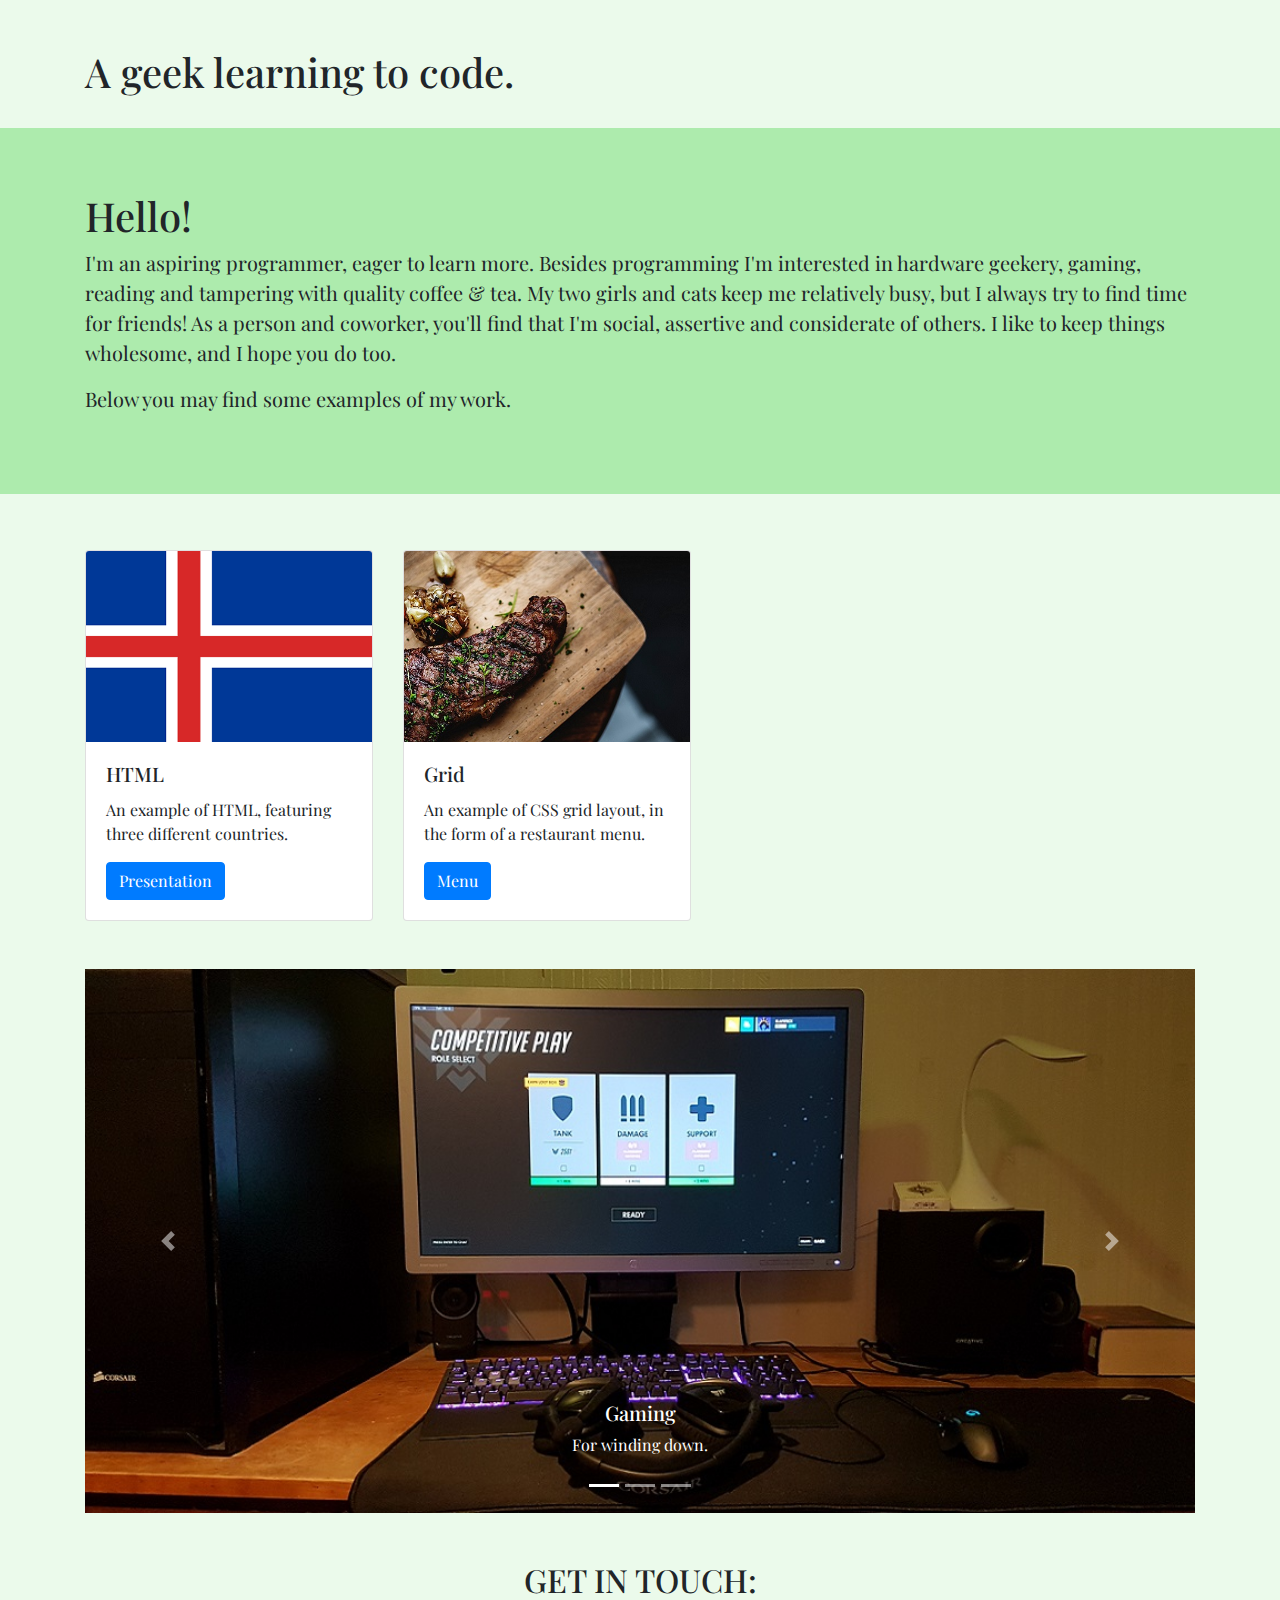
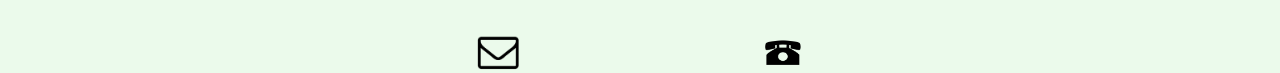
==== index.html @ a98e0dfe "fourth update" ====
<!doctype html>
<html lang="fi">
  <head>
    <!-- Required meta tags -->
    <meta charset="utf-8">
    <meta name="viewport" content="width=device-width, initial-scale=1, shrink-to-fit=no">

    <!-- Bootstrap CSS -->
    <link rel="stylesheet" href="https://stackpath.bootstrapcdn.com/bootstrap/4.3.1/css/bootstrap.min.css" integrity="sha384-ggOyR0iXCbMQv3Xipma34MD+dH/1fQ784/j6cY/iJTQUOhcWr7x9JvoRxT2MZw1T" crossorigin="anonymous">
    <link rel="stylesheet" type="text/css" href="index.css">
    <link href="https://fonts.googleapis.com/css?family=Playfair+Display&display=swap" rel="stylesheet">
    <title>Portfolio - Heidi Korkala</title>
  </head>
  <body>
    <!-- Optional JavaScript -->
    <!-- jQuery first, then Popper.js, then Bootstrap JS -->
    <script src="https://code.jquery.com/jquery-3.3.1.slim.min.js" integrity="sha384-q8i/X+965DzO0rT7abK41JStQIAqVgRVzpbzo5smXKp4YfRvH+8abtTE1Pi6jizo" crossorigin="anonymous"></script>
    <script src="https://cdnjs.cloudflare.com/ajax/libs/popper.js/1.14.7/umd/popper.min.js" integrity="sha384-UO2eT0CpHqdSJQ6hJty5KVphtPhzWj9WO1clHTMGa3JDZwrnQq4sF86dIHNDz0W1" crossorigin="anonymous"></script>
    <script src="https://stackpath.bootstrapcdn.com/bootstrap/4.3.1/js/bootstrap.min.js" integrity="sha384-JjSmVgyd0p3pXB1rRibZUAYoIIy6OrQ6VrjIEaFf/nJGzIxFDsf4x0xIM+B07jRM" crossorigin="anonymous"></script>
  <br>
  <br>

    <div class="container">
      <div class="row">
       <div class="col">
        <h1>A geek learning to code.</h1>
        </div>
      </div>
    </div>
<br>
    <div class="jumbotron jumbotron-fluid">
        <div class="container">
          <h1 class="display-6">Hello!</h1>
          <p class="lead">I'm an aspiring programmer, eager to learn more. Besides programming I'm interested in hardware geekery, gaming, reading and tampering with quality coffee & tea. My two girls and cats keep me relatively busy, but I always try to find time for friends! As a person and coworker, you'll find that I'm social, assertive and considerate of others. I like to keep things wholesome, and I hope you do too.</p>
        
          <p class="lead">Below you may find some examples of my work.</p>
        </div>
      </div>
    
      <br>
      <div id="cards" class="container">
        <div class="row">
            <div class="col-sm">
          <div class="card" style="width: 18rem;">
          <img src="./IMG/kortti1.png" class="card-img-top" alt="islannin lippu">
          <div class="card-body">
            <h5 class="card-title">HTML</h5>
            <p class="card-text">An example of HTML, featuring three different countries.</p>
            <a href="./Maat/islanti.html" class="btn btn-primary">Presentation</a>
          </div>
        </div>
      </div>
        <div class="col-sm">
          <div class="card" style="width: 18rem;">
            <img src="./IMG/kortti2.jpg" class="card-img-top" alt="ruokaa">
            <div class="card-body">
              <h5 class="card-title">Grid</h5>
              <p class="card-text">An example of CSS grid layout, in the form of a restaurant menu.</p>
              <a href="./Ravintola/ravintola.html" class="btn btn-primary">Menu</a>
            </div>
          </div>
        </div>
      </div>
    </div>

    <br>
    <br>

    <div class="container">
      <div class="bd-example">
        <div id="carouselExampleCaptions" class="carousel slide" data-ride="carousel">
          <ol class="carousel-indicators">
            <li data-target="#carouselExampleCaptions" data-slide-to="0" class="active"></li>
            <li data-target="#carouselExampleCaptions" data-slide-to="1"></li>
            <li data-target="#carouselExampleCaptions" data-slide-to="2"></li>
          </ol>
          <div class="carousel-inner">
            <div class="carousel-item active">
              <img src="./IMG/pelihetki.jpg" class="d-block w-100" alt="tietokonepeli">
              <div class="carousel-caption d-none d-md-block">
                <h5>Gaming</h5>
                <p>For winding down.</p>
              </div>
            </div>
            <div class="carousel-item">
              <img src="./IMG/teehetki.jpg" class="d-block w-100" alt="teetarjotin">
              <div class="carousel-caption d-none d-md-block">
                <h5>Coffee & tea</h5>
                <p>For rejuvenation.</p>
              </div>
            </div>
            <div class="carousel-item">
              <img src="./IMG/passepartout.jpg" class="d-block w-100" alt="oranssi kissa">
              <div class="carousel-caption d-none d-md-block">
                <h5>Feline shenanigans</h5>
                <p>Enriching life since 2015.</p>
              </div>
            </div>
          </div>
          <a class="carousel-control-prev" href="#carouselExampleCaptions" role="button" data-slide="prev">
            <span class="carousel-control-prev-icon" aria-hidden="true"></span>
            <span class="sr-only">Previous</span>
          </a>
          <a class="carousel-control-next" href="#carouselExampleCaptions" role="button" data-slide="next">
            <span class="carousel-control-next-icon" aria-hidden="true"></span>
            <span class="sr-only">Next</span>
          </a>
        </div>
      </div>
    </div>
<br>
<br>   

<div class="container">
  <div class="row contactinfo">
    <div class="col">

    </div>
    <div class="col">
      <h2>GET IN TOUCH:</h1>
    </div>
    <div class="col">

    </div>
  </div>
  <br>
  <div class="row contactinfo">
    <div class="col">

    </div>
    <div class="col">
        <a href="mailto:heidikorkala@gmail.com"><img src="./IMG/envelope.png" alt="envelope" height="42" width="42"></a>
        

    </div>
    <div class="col">
      <a href="tel:00358452080506"><img src="./IMG/phone.png" alt="phone" height="42" width="42"></a>
    </div>
    <div class="col">

    </div>
  </div>
</div>
  
</body>
</html>
---- index.css ----
body {
    background-color: rgb(235, 250, 235);
    font-size: 16px;
    font-family: 'Playfair Display', serif;
}

.jumbotron {
    background-color: rgb(173, 235, 173);
}

#cards {
    display: flex;
 
}

.contactinfo {
    text-align: center;
}
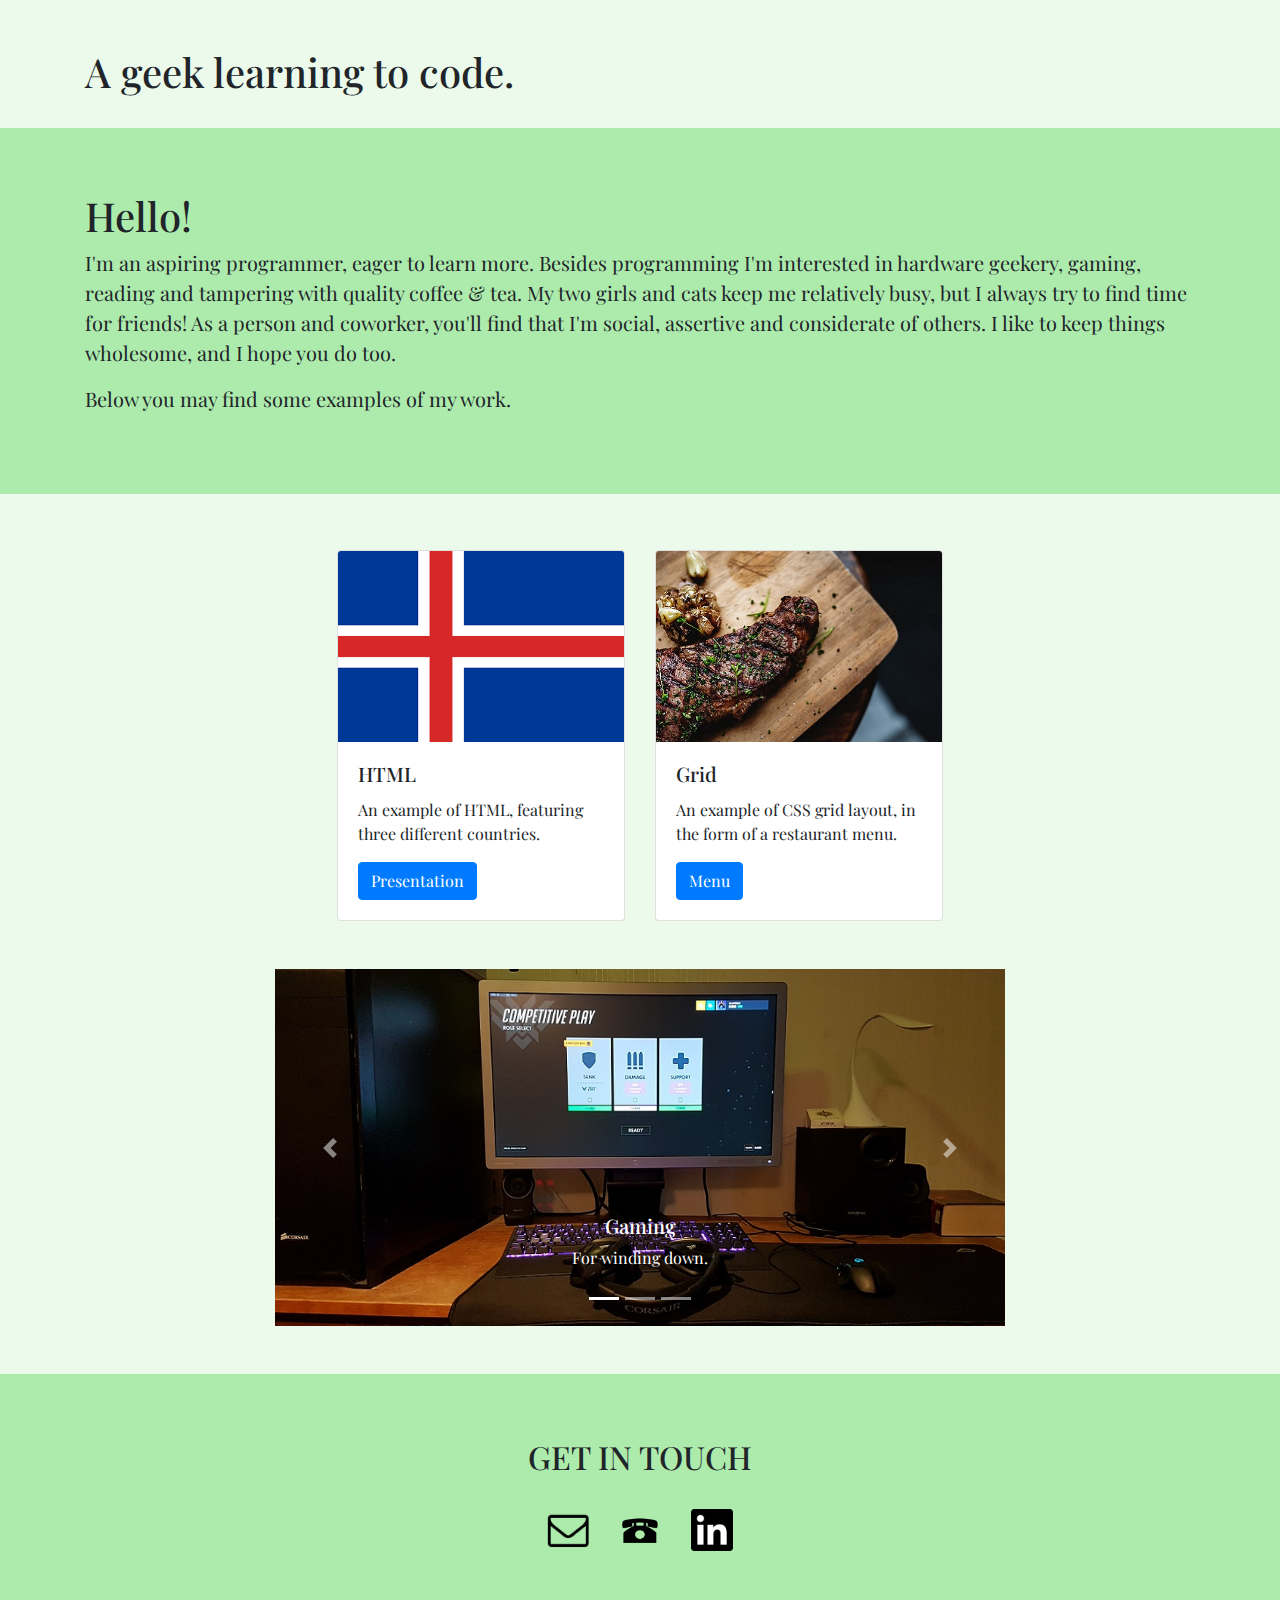
==== commit 4207955f: "fifth update" ====
--- a/index.html
+++ b/index.html
@@ -1,47 +1,62 @@
 <!doctype html>
 <html lang="fi">
-  <head>
-    <!-- Required meta tags -->
-    <meta charset="utf-8">
-    <meta name="viewport" content="width=device-width, initial-scale=1, shrink-to-fit=no">
 
-    <!-- Bootstrap CSS -->
-    <link rel="stylesheet" href="https://stackpath.bootstrapcdn.com/bootstrap/4.3.1/css/bootstrap.min.css" integrity="sha384-ggOyR0iXCbMQv3Xipma34MD+dH/1fQ784/j6cY/iJTQUOhcWr7x9JvoRxT2MZw1T" crossorigin="anonymous">
-    <link rel="stylesheet" type="text/css" href="index.css">
-    <link href="https://fonts.googleapis.com/css?family=Playfair+Display&display=swap" rel="stylesheet">
-    <title>Portfolio - Heidi Korkala</title>
-  </head>
-  <body>
-    <!-- Optional JavaScript -->
-    <!-- jQuery first, then Popper.js, then Bootstrap JS -->
-    <script src="https://code.jquery.com/jquery-3.3.1.slim.min.js" integrity="sha384-q8i/X+965DzO0rT7abK41JStQIAqVgRVzpbzo5smXKp4YfRvH+8abtTE1Pi6jizo" crossorigin="anonymous"></script>
-    <script src="https://cdnjs.cloudflare.com/ajax/libs/popper.js/1.14.7/umd/popper.min.js" integrity="sha384-UO2eT0CpHqdSJQ6hJty5KVphtPhzWj9WO1clHTMGa3JDZwrnQq4sF86dIHNDz0W1" crossorigin="anonymous"></script>
-    <script src="https://stackpath.bootstrapcdn.com/bootstrap/4.3.1/js/bootstrap.min.js" integrity="sha384-JjSmVgyd0p3pXB1rRibZUAYoIIy6OrQ6VrjIEaFf/nJGzIxFDsf4x0xIM+B07jRM" crossorigin="anonymous"></script>
+<head>
+  <!-- Required meta tags -->
+  <meta charset="utf-8">
+  <meta name="viewport" content="width=device-width, initial-scale=1, shrink-to-fit=no">
+
+  <!-- Bootstrap CSS -->
+  <link rel="stylesheet" href="https://stackpath.bootstrapcdn.com/bootstrap/4.3.1/css/bootstrap.min.css"
+    integrity="sha384-ggOyR0iXCbMQv3Xipma34MD+dH/1fQ784/j6cY/iJTQUOhcWr7x9JvoRxT2MZw1T" crossorigin="anonymous">
+  <link rel="stylesheet" type="text/css" href="index.css">
+  <link href="https://fonts.googleapis.com/css?family=Playfair+Display&display=swap" rel="stylesheet">
+  <title>Portfolio - Heidi Korkala</title>
+</head>
+
+<body>
+  <!-- Optional JavaScript -->
+  <!-- jQuery first, then Popper.js, then Bootstrap JS -->
+  <script src="https://code.jquery.com/jquery-3.3.1.slim.min.js"
+    integrity="sha384-q8i/X+965DzO0rT7abK41JStQIAqVgRVzpbzo5smXKp4YfRvH+8abtTE1Pi6jizo"
+    crossorigin="anonymous"></script>
+  <script src="https://cdnjs.cloudflare.com/ajax/libs/popper.js/1.14.7/umd/popper.min.js"
+    integrity="sha384-UO2eT0CpHqdSJQ6hJty5KVphtPhzWj9WO1clHTMGa3JDZwrnQq4sF86dIHNDz0W1"
+    crossorigin="anonymous"></script>
+  <script src="https://stackpath.bootstrapcdn.com/bootstrap/4.3.1/js/bootstrap.min.js"
+    integrity="sha384-JjSmVgyd0p3pXB1rRibZUAYoIIy6OrQ6VrjIEaFf/nJGzIxFDsf4x0xIM+B07jRM"
+    crossorigin="anonymous"></script>
   <br>
   <br>
 
-    <div class="container">
-      <div class="row">
-       <div class="col">
+  <div class="container">
+    <div class="row">
+      <div class="col">
         <h1>A geek learning to code.</h1>
-        </div>
       </div>
     </div>
-<br>
-    <div class="jumbotron jumbotron-fluid">
-        <div class="container">
-          <h1 class="display-6">Hello!</h1>
-          <p class="lead">I'm an aspiring programmer, eager to learn more. Besides programming I'm interested in hardware geekery, gaming, reading and tampering with quality coffee & tea. My two girls and cats keep me relatively busy, but I always try to find time for friends! As a person and coworker, you'll find that I'm social, assertive and considerate of others. I like to keep things wholesome, and I hope you do too.</p>
-        
-          <p class="lead">Below you may find some examples of my work.</p>
-        </div>
-      </div>
-    
-      <br>
-      <div id="cards" class="container">
-        <div class="row">
-            <div class="col-sm">
-          <div class="card" style="width: 18rem;">
+  </div>
+
+  <br>
+
+  <div class="jumbotron jumbotron-fluid">
+    <div class="container">
+      <h1 class="display-6">Hello!</h1>
+      <p class="lead">I'm an aspiring programmer, eager to learn more. Besides programming I'm interested in hardware
+        geekery, gaming, reading and tampering with quality coffee & tea. My two girls and cats keep me relatively busy,
+        but I always try to find time for friends! As a person and coworker, you'll find that I'm social, assertive and
+        considerate of others. I like to keep things wholesome, and I hope you do too.</p>
+
+      <p class="lead">Below you may find some examples of my work.</p>
+    </div>
+  </div>
+
+  <br>
+
+  <div id="cards" class="container">
+    <div class="row">
+      <div class="col-auto">
+        <div class="card" style="width: 18rem;">
           <img src="./IMG/kortti1.png" class="card-img-top" alt="islannin lippu">
           <div class="card-body">
             <h5 class="card-title">HTML</h5>
@@ -50,97 +65,108 @@
           </div>
         </div>
       </div>
-        <div class="col-sm">
-          <div class="card" style="width: 18rem;">
-            <img src="./IMG/kortti2.jpg" class="card-img-top" alt="ruokaa">
-            <div class="card-body">
-              <h5 class="card-title">Grid</h5>
-              <p class="card-text">An example of CSS grid layout, in the form of a restaurant menu.</p>
-              <a href="./Ravintola/ravintola.html" class="btn btn-primary">Menu</a>
-            </div>
+      <div class="col-auto">
+        <div class="card" style="width: 18rem;">
+          <img src="./IMG/kortti2.jpg" class="card-img-top" alt="ruokaa">
+          <div class="card-body">
+            <h5 class="card-title">Grid</h5>
+            <p class="card-text">An example of CSS grid layout, in the form of a restaurant menu.</p>
+            <a href="./Ravintola/ravintola.html" class="btn btn-primary">Menu</a>
           </div>
         </div>
       </div>
     </div>
+  </div>
 
-    <br>
-    <br>
+  <br>
+  <br>
 
-    <div class="container">
-      <div class="bd-example">
-        <div id="carouselExampleCaptions" class="carousel slide" data-ride="carousel">
-          <ol class="carousel-indicators">
-            <li data-target="#carouselExampleCaptions" data-slide-to="0" class="active"></li>
-            <li data-target="#carouselExampleCaptions" data-slide-to="1"></li>
-            <li data-target="#carouselExampleCaptions" data-slide-to="2"></li>
-          </ol>
-          <div class="carousel-inner">
-            <div class="carousel-item active">
-              <img src="./IMG/pelihetki.jpg" class="d-block w-100" alt="tietokonepeli">
-              <div class="carousel-caption d-none d-md-block">
-                <h5>Gaming</h5>
-                <p>For winding down.</p>
+  <div class="container">
+    <div class="row">
+      <div class="col">
+
+      </div>
+      <div class="col-sm col-md-8">
+        <div class="bd-example">
+          <div id="carouselExampleCaptions" class="carousel slide" data-ride="carousel">
+            <ol class="carousel-indicators">
+              <li data-target="#carouselExampleCaptions" data-slide-to="0" class="active"></li>
+              <li data-target="#carouselExampleCaptions" data-slide-to="1"></li>
+              <li data-target="#carouselExampleCaptions" data-slide-to="2"></li>
+            </ol>
+            <div class="carousel-inner">
+              <div class="carousel-item active">
+                <img src="./IMG/pelihetki.jpg" class="d-block w-100" alt="tietokonepeli">
+                <div class="carousel-caption d-none d-md-block">
+                  <h5>Gaming</h5>
+                  <p>For winding down.</p>
+                </div>
+              </div>
+              <div class="carousel-item">
+                <img src="./IMG/teehetki.jpg" class="d-block w-100" alt="teetarjotin">
+                <div class="carousel-caption d-none d-md-block">
+                  <h5>Coffee & tea</h5>
+                  <p>For rejuvenation.</p>
+                </div>
+              </div>
+              <div class="carousel-item">
+                <img src="./IMG/passepartout.jpg" class="d-block w-100" alt="oranssi kissa">
+                <div class="carousel-caption d-none d-md-block">
+                  <h5>Feline shenanigans</h5>
+                  <p>Enriching life since 2015.</p>
+                </div>
               </div>
             </div>
-            <div class="carousel-item">
-              <img src="./IMG/teehetki.jpg" class="d-block w-100" alt="teetarjotin">
-              <div class="carousel-caption d-none d-md-block">
-                <h5>Coffee & tea</h5>
-                <p>For rejuvenation.</p>
-              </div>
-            </div>
-            <div class="carousel-item">
-              <img src="./IMG/passepartout.jpg" class="d-block w-100" alt="oranssi kissa">
-              <div class="carousel-caption d-none d-md-block">
-                <h5>Feline shenanigans</h5>
-                <p>Enriching life since 2015.</p>
-              </div>
-            </div>
+            <a class="carousel-control-prev" href="#carouselExampleCaptions" role="button" data-slide="prev">
+              <span class="carousel-control-prev-icon" aria-hidden="true"></span>
+              <span class="sr-only">Previous</span>
+            </a>
+            <a class="carousel-control-next" href="#carouselExampleCaptions" role="button" data-slide="next">
+              <span class="carousel-control-next-icon" aria-hidden="true"></span>
+              <span class="sr-only">Next</span>
+            </a>
           </div>
-          <a class="carousel-control-prev" href="#carouselExampleCaptions" role="button" data-slide="prev">
-            <span class="carousel-control-prev-icon" aria-hidden="true"></span>
-            <span class="sr-only">Previous</span>
-          </a>
-          <a class="carousel-control-next" href="#carouselExampleCaptions" role="button" data-slide="next">
-            <span class="carousel-control-next-icon" aria-hidden="true"></span>
-            <span class="sr-only">Next</span>
-          </a>
         </div>
       </div>
-    </div>
-<br>
-<br>   
-
-<div class="container">
-  <div class="row contactinfo">
-    <div class="col">
-
-    </div>
-    <div class="col">
-      <h2>GET IN TOUCH:</h1>
-    </div>
-    <div class="col">
-
+      <div class="col">
+      
+      </div>
     </div>
   </div>
+
   <br>
-  <div class="row contactinfo">
-    <div class="col">
+  <br>
 
+  <div class="jumbotron jumbotron-fluid">
+  <div class="container">
+    <div class="row contactinfo">
+      <div class="col">
+
+      </div>
+      <div class="col-auto">
+        <h2>GET IN TOUCH</h2>
+      </div>
+      <div class="col">
+
+      </div>
     </div>
-    <div class="col">
+    <br>
+    <div class="row contactinfo">
+    
+      <div class="col-auto">
         <a href="mailto:heidikorkala@gmail.com"><img src="./IMG/envelope.png" alt="envelope" height="42" width="42"></a>
-        
-
-    </div>
-    <div class="col">
-      <a href="tel:00358452080506"><img src="./IMG/phone.png" alt="phone" height="42" width="42"></a>
-    </div>
-    <div class="col">
-
+      </div>
+      <div class="col-auto">
+        <a href="tel:00358452080506"><img src="./IMG/phone.png" alt="phone" height="42" width="42"></a>
+      </div>
+      <div class="col-auto">
+          <a href="https://www.linkedin.com/in/heidi-korkala-b3b1a0195/"><img src="./IMG/linkedin.png" alt="envelope" height="42" width="42"></a>
+        </div>
+     
     </div>
   </div>
 </div>
-  
+
 </body>
+
 </html>--- a/index.css
+++ b/index.css
@@ -10,9 +10,9 @@
 
 #cards {
     display: flex;
- 
+    justify-content: center; 
 }
 
 .contactinfo {
-    text-align: center;
+    justify-content: center;
 }
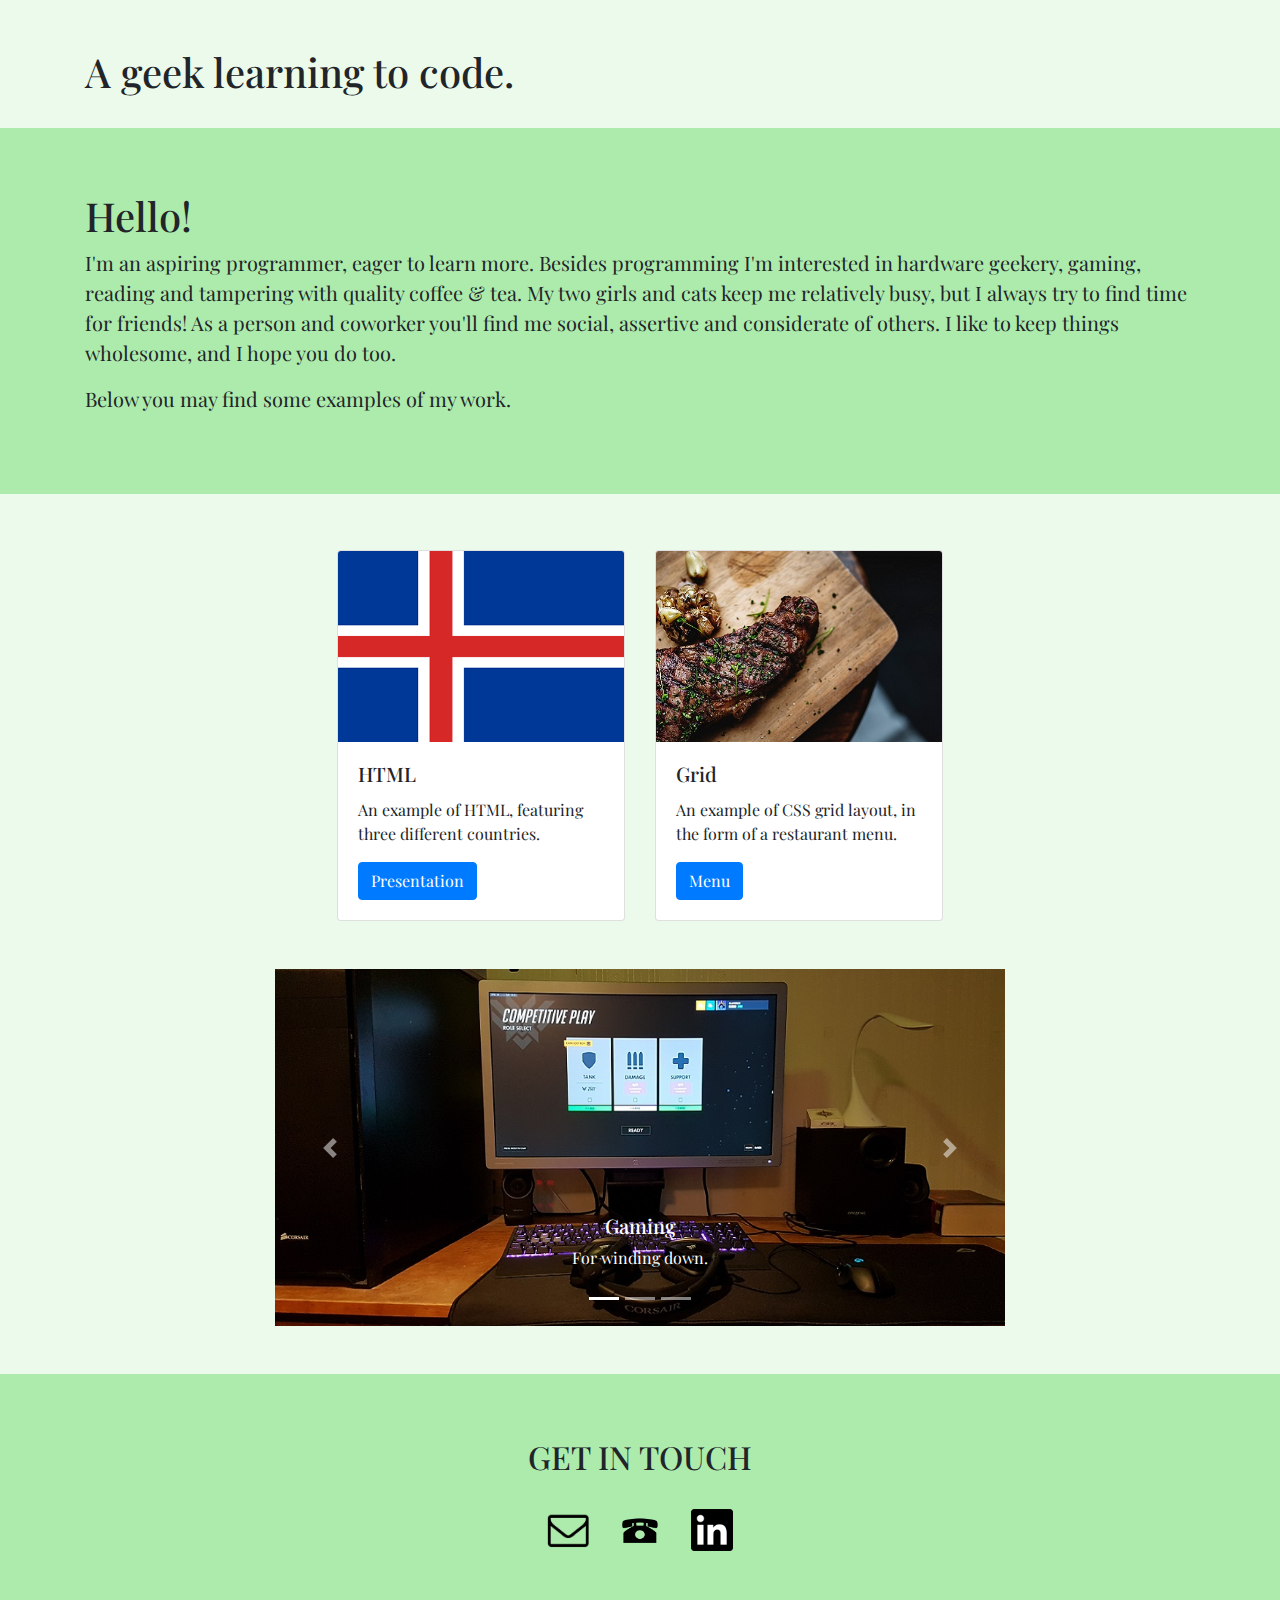
==== commit 4cdf0dd5: "fifth update" ====
--- a/index.html
+++ b/index.html
@@ -44,7 +44,7 @@
       <h1 class="display-6">Hello!</h1>
       <p class="lead">I'm an aspiring programmer, eager to learn more. Besides programming I'm interested in hardware
         geekery, gaming, reading and tampering with quality coffee & tea. My two girls and cats keep me relatively busy,
-        but I always try to find time for friends! As a person and coworker, you'll find that I'm social, assertive and
+        but I always try to find time for friends! As a person and coworker you'll find me social, assertive and
         considerate of others. I like to keep things wholesome, and I hope you do too.</p>
 
       <p class="lead">Below you may find some examples of my work.</p>
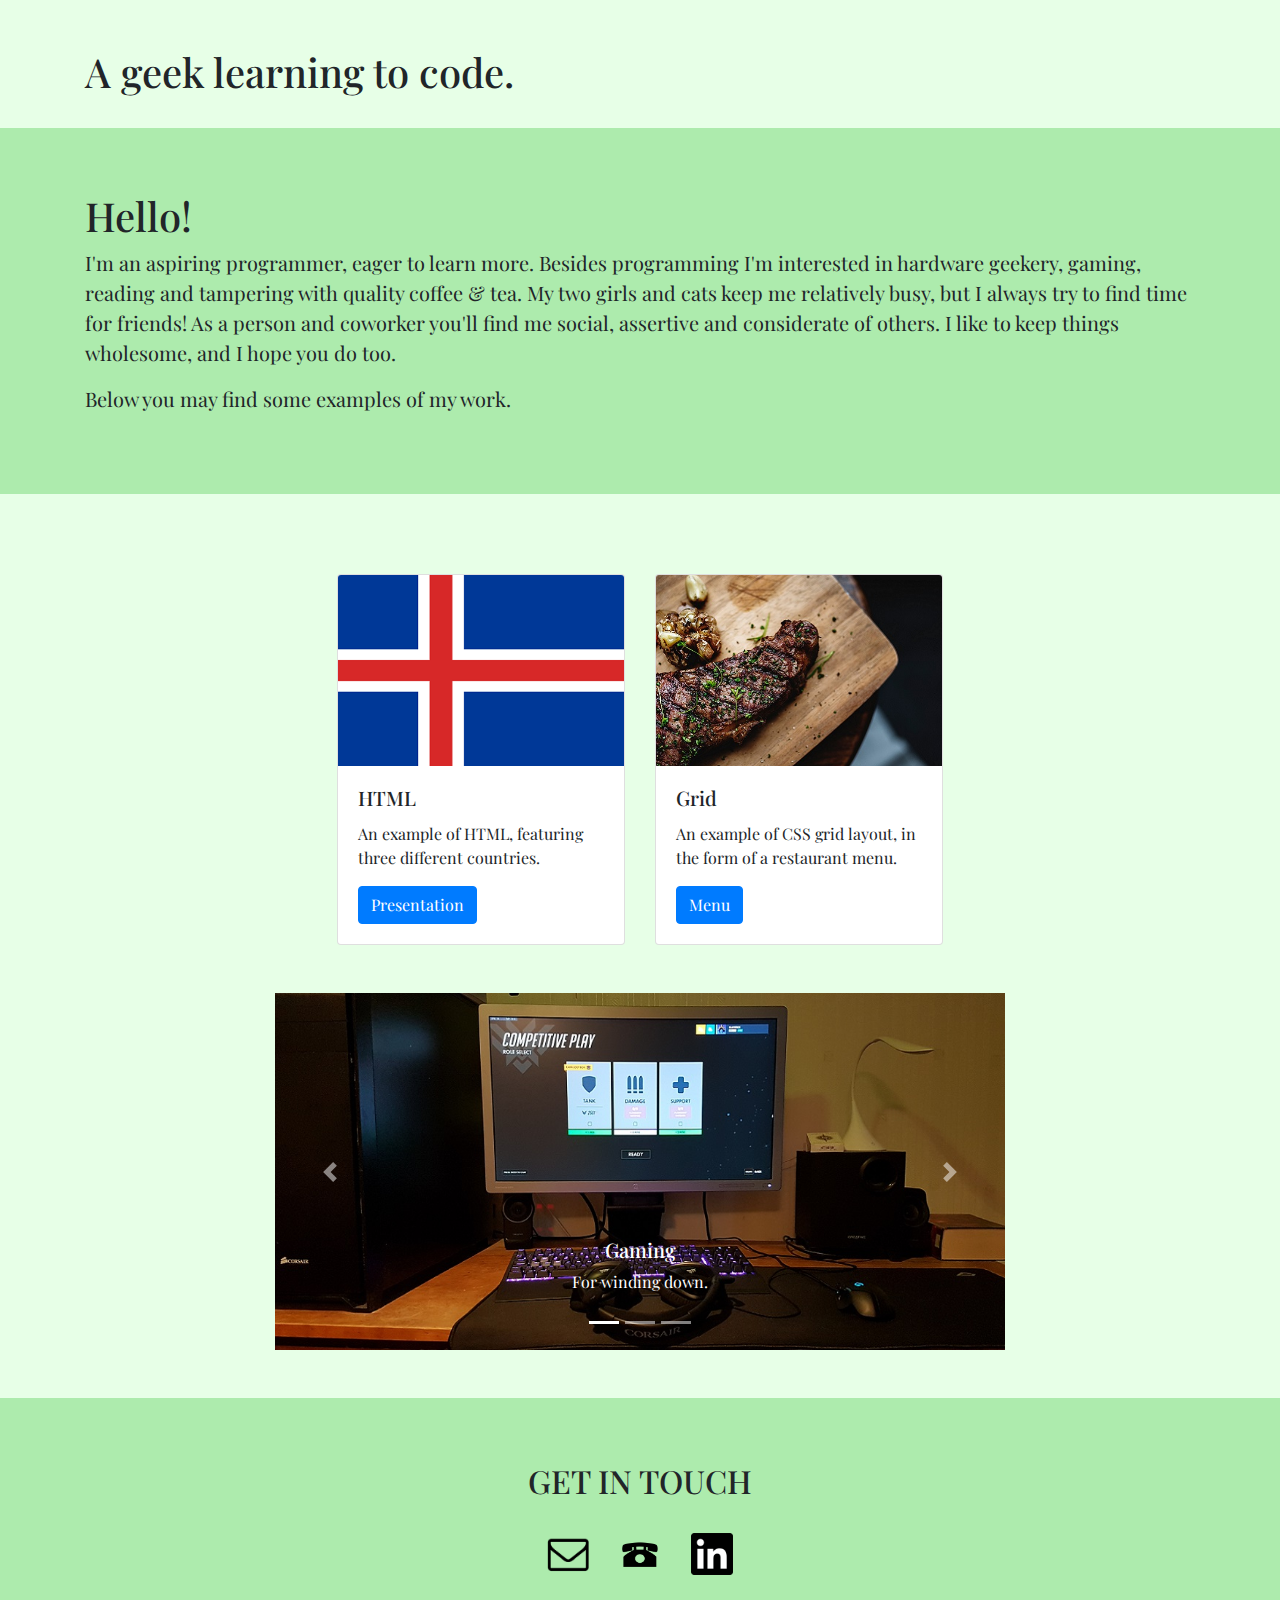
==== commit 1dde67a1: "fifth update" ====
--- a/index.html
+++ b/index.html
@@ -53,6 +53,40 @@
 
   <br>
 
+  <div class="container">
+    <div id="buttons" class="row">
+      <div class="col-auto">
+        <p>
+          <button class="btn btn-primary" type="button" data-toggle="collapse" data-target="#collapseExample1"
+            aria-expanded="false" aria-controls="collapseExample1">
+            HTML
+          </button>
+          <button class="btn btn-primary" type="button" data-toggle="collapse" data-target="#collapseExample2"
+            aria-expanded="false" aria-controls="collapseExample2">
+            CSS Grid
+        </button>
+        </p>
+
+        <div class="collapse" id="collapseExample1">
+          <div class="card card-body">
+            <p>An example of HTML, featuring three different countries.</p>
+            <p><a href="Maat/islanti.html">HTML example</a></p>
+          </div>
+        </div>
+      </div>
+      <div class="col-auto">
+        <div class="collapse" id="collapseExample2">
+          <div class="card card-body">
+            <p>An example of CSS grid layout, in the form of a restaurant menu.</p>
+            <p><a href="Ravintola/ravintola.html">Grid example</a></p>
+          </div>
+        </div>
+      </div>
+      <br>
+  
+    </div>
+  </div>
+<br>
   <div id="cards" class="container">
     <div class="row">
       <div class="col-auto">
@@ -86,7 +120,7 @@
       <div class="col">
 
       </div>
-      <div class="col-sm col-md-8">
+      <div class="col-xs col-sm-10 col-md-8">
         <div class="bd-example">
           <div id="carouselExampleCaptions" class="carousel slide" data-ride="carousel">
             <ol class="carousel-indicators">
--- a/index.css
+++ b/index.css
@@ -1,5 +1,5 @@
 body {
-    background-color: rgb(235, 250, 235);
+    background-color: rgb(231, 255, 231);
     font-size: 16px;
     font-family: 'Playfair Display', serif;
 }
@@ -8,11 +8,28 @@
     background-color: rgb(173, 235, 173);
 }
 
+#buttons {
+    display: flex;
+    justify-content: left;
+}
+
+@media screen and (min-width: 767px) {
+    #buttons {
+        display: none;
+    }
+}
+
 #cards {
     display: flex;
     justify-content: center; 
 }
 
+@media screen and (max-width: 768px) {
+    #cards {
+        display: none;
+    }
+}
+
 .contactinfo {
     justify-content: center;
 }
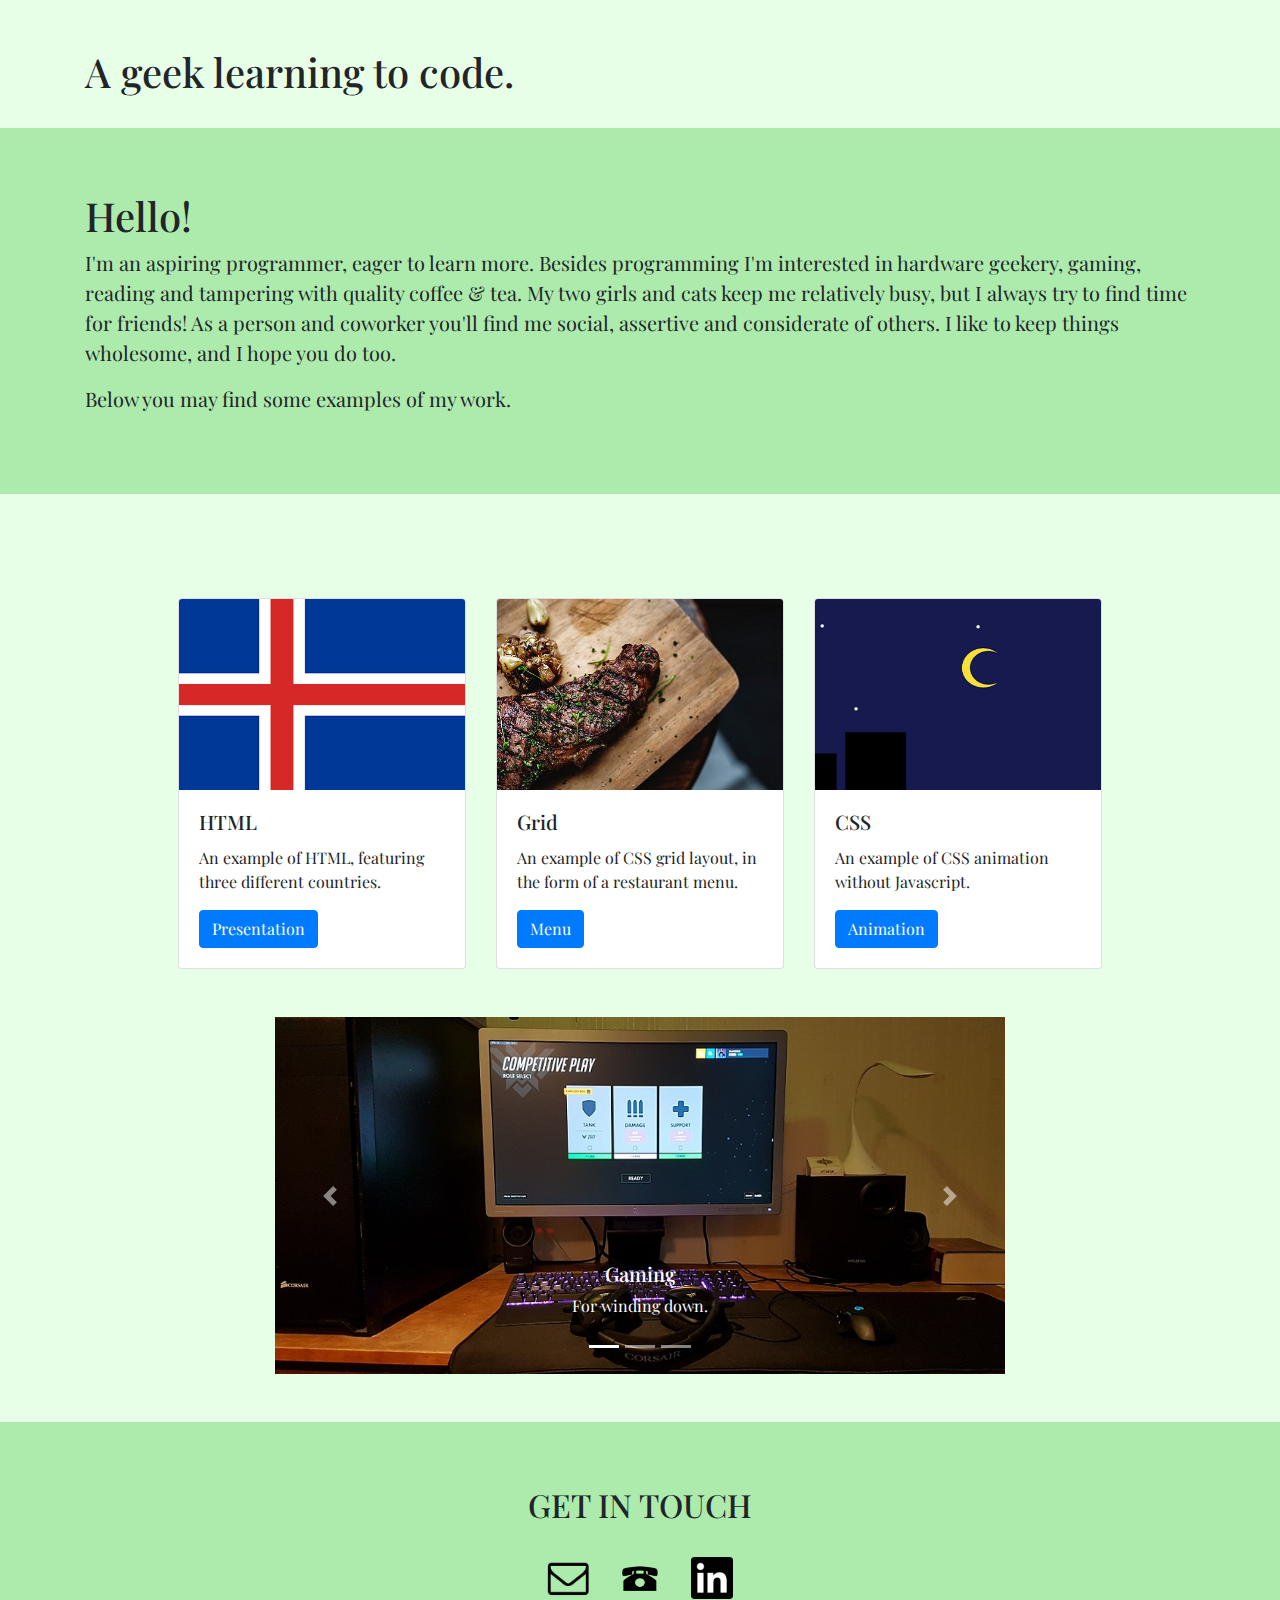
==== commit 29f30ba3: "animation update" ====
--- a/index.html
+++ b/index.html
@@ -64,13 +64,17 @@
           <button class="btn btn-primary" type="button" data-toggle="collapse" data-target="#collapseExample2"
             aria-expanded="false" aria-controls="collapseExample2">
             CSS Grid
-        </button>
+          </button>
+          <button class="btn btn-primary" type="button" data-toggle="collapse" data-target="#collapseExample3"
+            aria-expanded="false" aria-controls="collapseExample3">
+            Animation
+          </button>
         </p>
 
         <div class="collapse" id="collapseExample1">
           <div class="card card-body">
             <p>An example of HTML, featuring three different countries.</p>
-            <p><a href="Maat/islanti.html">HTML example</a></p>
+            <p><a href="./Maat/islanti.html">HTML example</a></p>
           </div>
         </div>
       </div>
@@ -78,15 +82,23 @@
         <div class="collapse" id="collapseExample2">
           <div class="card card-body">
             <p>An example of CSS grid layout, in the form of a restaurant menu.</p>
-            <p><a href="Ravintola/ravintola.html">Grid example</a></p>
-          </div>
-        </div>
-      </div>
-      <br>
-  
-    </div>
-  </div>
-<br>
+            <p><a href="./Ravintola/ravintola.html">Grid example</a></p>
+          </div>
+        </div>
+      </div>
+      <div class="col-auto">
+          <div class="collapse" id="collapseExample3">
+            <div class="card card-body">
+              <p>An example of CSS animation without Javascript.</p>
+              <p><a href="./CSS animation/index.html">Animation example</a></p>
+            </div>
+          </div>
+        </div>
+      </div>
+    </div>
+ 
+  <br>
+  <br>
   <div id="cards" class="container">
     <div class="row">
       <div class="col-auto">
@@ -109,6 +121,16 @@
           </div>
         </div>
       </div>
+      <div class="col-auto">
+          <div class="card" style="width: 18rem;">
+            <img src="./IMG/kortti3.png" class="card-img-top" alt="animaatio">
+            <div class="card-body">
+              <h5 class="card-title">CSS</h5>
+              <p class="card-text">An example of CSS animation without Javascript.</p>
+              <a href="./CSS animation/index.html" class="btn btn-primary">Animation</a>
+            </div>
+          </div>
+        </div>
     </div>
   </div>
 
@@ -163,7 +185,7 @@
         </div>
       </div>
       <div class="col">
-      
+
       </div>
     </div>
   </div>
@@ -172,34 +194,36 @@
   <br>
 
   <div class="jumbotron jumbotron-fluid">
-  <div class="container">
-    <div class="row contactinfo">
-      <div class="col">
-
-      </div>
-      <div class="col-auto">
-        <h2>GET IN TOUCH</h2>
-      </div>
-      <div class="col">
-
-      </div>
-    </div>
-    <br>
-    <div class="row contactinfo">
-    
-      <div class="col-auto">
-        <a href="mailto:heidikorkala@gmail.com"><img src="./IMG/envelope.png" alt="envelope" height="42" width="42"></a>
-      </div>
-      <div class="col-auto">
-        <a href="tel:00358452080506"><img src="./IMG/phone.png" alt="phone" height="42" width="42"></a>
-      </div>
-      <div class="col-auto">
-          <a href="https://www.linkedin.com/in/heidi-korkala-b3b1a0195/"><img src="./IMG/linkedin.png" alt="envelope" height="42" width="42"></a>
-        </div>
-     
-    </div>
-  </div>
-</div>
+    <div class="container">
+      <div class="row contactinfo">
+        <div class="col">
+
+        </div>
+        <div class="col-auto">
+          <h2>GET IN TOUCH</h2>
+        </div>
+        <div class="col">
+
+        </div>
+      </div>
+      <br>
+      <div class="row contactinfo">
+
+        <div class="col-auto">
+          <a href="mailto:heidikorkala@gmail.com"><img src="./IMG/envelope.png" alt="envelope" height="42"
+              width="42"></a>
+        </div>
+        <div class="col-auto">
+          <a href="tel:00358452080506"><img src="./IMG/phone.png" alt="phone" height="42" width="42"></a>
+        </div>
+        <div class="col-auto">
+          <a href="https://www.linkedin.com/in/heidi-korkala-b3b1a0195/"><img src="./IMG/linkedin.png" alt="envelope"
+              height="42" width="42"></a>
+        </div>
+
+      </div>
+    </div>
+  </div>
 
 </body>
 
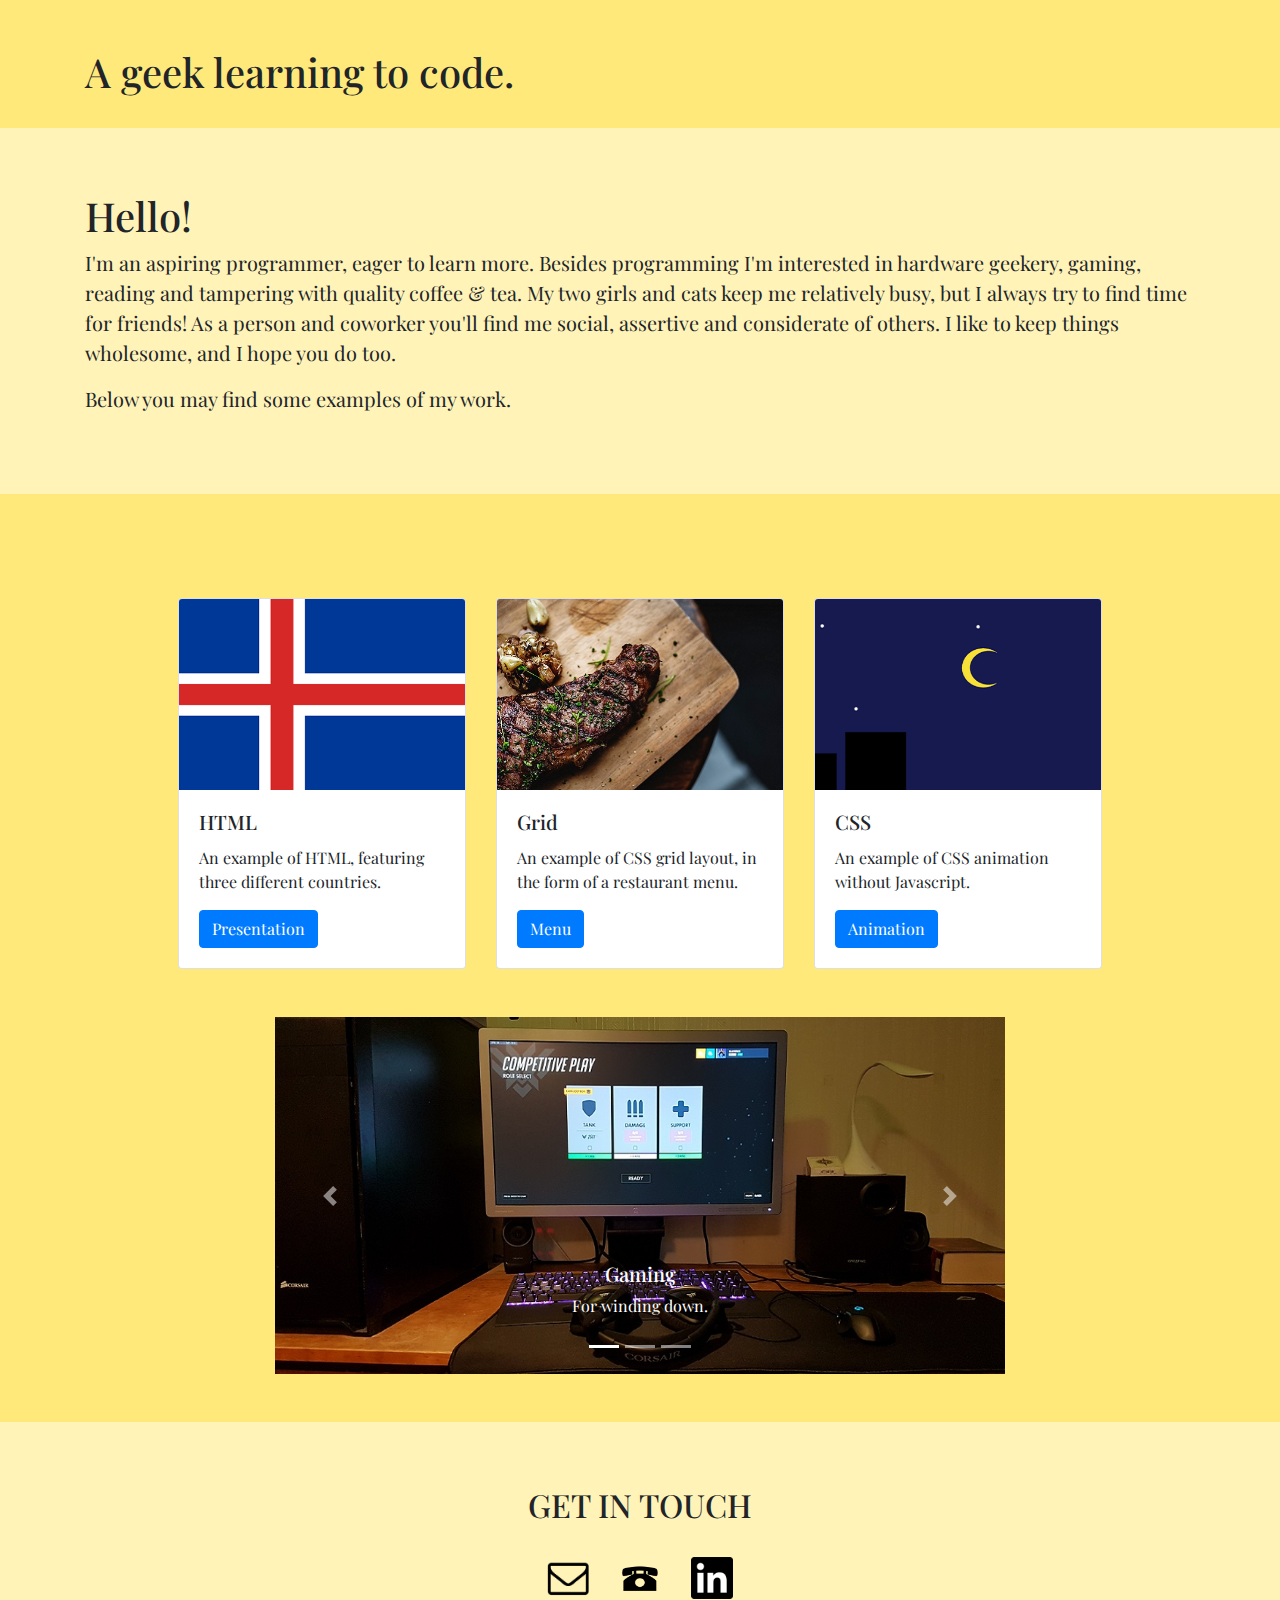
==== commit aa725c28: "tweaking" ====
--- a/index.html
+++ b/index.html
@@ -2,11 +2,10 @@
 <html lang="fi">
 
 <head>
-  <!-- Required meta tags -->
+
   <meta charset="utf-8">
   <meta name="viewport" content="width=device-width, initial-scale=1, shrink-to-fit=no">
 
-  <!-- Bootstrap CSS -->
   <link rel="stylesheet" href="https://stackpath.bootstrapcdn.com/bootstrap/4.3.1/css/bootstrap.min.css"
     integrity="sha384-ggOyR0iXCbMQv3Xipma34MD+dH/1fQ784/j6cY/iJTQUOhcWr7x9JvoRxT2MZw1T" crossorigin="anonymous">
   <link rel="stylesheet" type="text/css" href="index.css">
@@ -15,8 +14,6 @@
 </head>
 
 <body>
-  <!-- Optional JavaScript -->
-  <!-- jQuery first, then Popper.js, then Bootstrap JS -->
   <script src="https://code.jquery.com/jquery-3.3.1.slim.min.js"
     integrity="sha384-q8i/X+965DzO0rT7abK41JStQIAqVgRVzpbzo5smXKp4YfRvH+8abtTE1Pi6jizo"
     crossorigin="anonymous"></script>
--- a/index.css
+++ b/index.css
@@ -1,11 +1,11 @@
 body {
-    background-color: rgb(231, 255, 231);
+    background-color: rgb(255, 233, 122);
     font-size: 16px;
     font-family: 'Playfair Display', serif;
 }
 
 .jumbotron {
-    background-color: rgb(173, 235, 173);
+    background-color: rgba(255, 255, 255, 0.466);
 }
 
 #buttons {
@@ -13,7 +13,7 @@
     justify-content: left;
 }
 
-@media screen and (min-width: 767px) {
+@media screen and (min-width: 769px) {
     #buttons {
         display: none;
     }
@@ -24,7 +24,7 @@
     justify-content: center; 
 }
 
-@media screen and (max-width: 768px) {
+@media screen and (max-width: 769px) {
     #cards {
         display: none;
     }
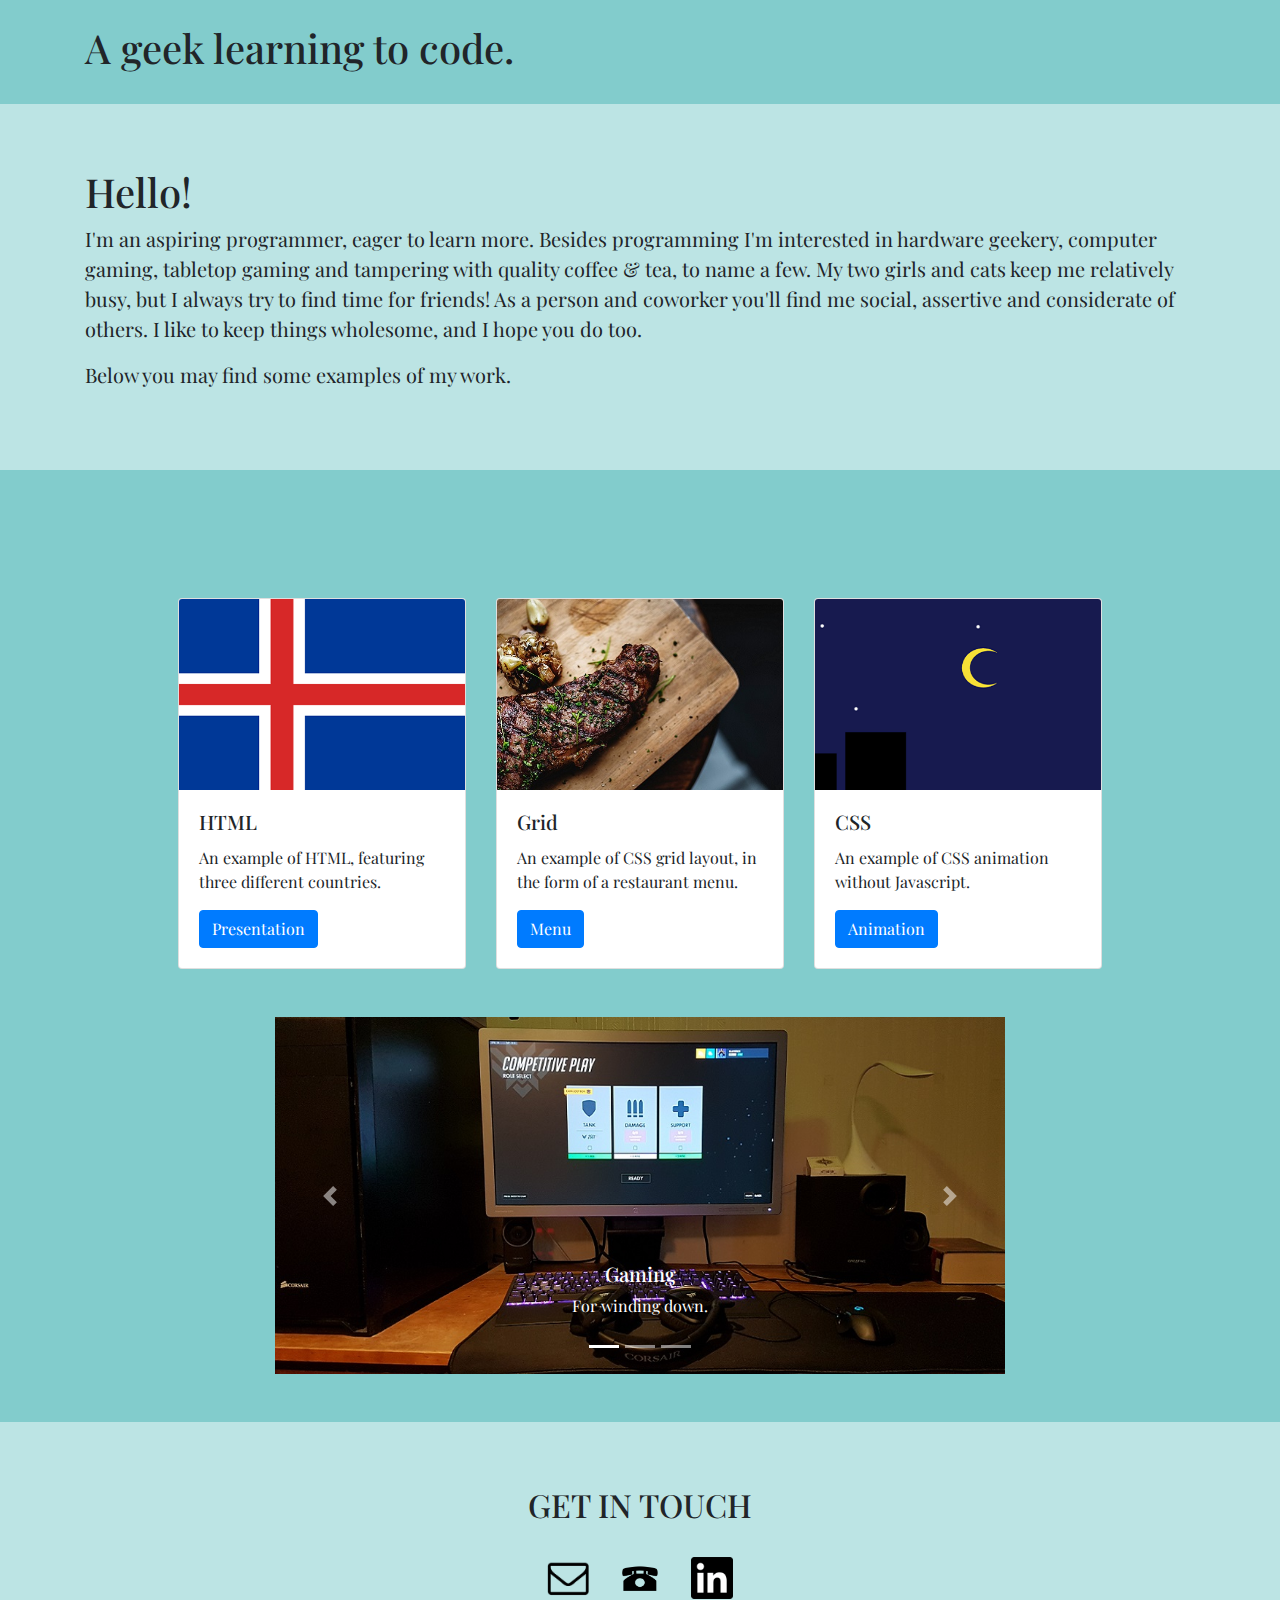
==== commit 00121902: "background" ====
--- a/index.html
+++ b/index.html
@@ -14,16 +14,7 @@
 </head>
 
 <body>
-  <script src="https://code.jquery.com/jquery-3.3.1.slim.min.js"
-    integrity="sha384-q8i/X+965DzO0rT7abK41JStQIAqVgRVzpbzo5smXKp4YfRvH+8abtTE1Pi6jizo"
-    crossorigin="anonymous"></script>
-  <script src="https://cdnjs.cloudflare.com/ajax/libs/popper.js/1.14.7/umd/popper.min.js"
-    integrity="sha384-UO2eT0CpHqdSJQ6hJty5KVphtPhzWj9WO1clHTMGa3JDZwrnQq4sF86dIHNDz0W1"
-    crossorigin="anonymous"></script>
-  <script src="https://stackpath.bootstrapcdn.com/bootstrap/4.3.1/js/bootstrap.min.js"
-    integrity="sha384-JjSmVgyd0p3pXB1rRibZUAYoIIy6OrQ6VrjIEaFf/nJGzIxFDsf4x0xIM+B07jRM"
-    crossorigin="anonymous"></script>
-  <br>
+  
   <br>
 
   <div class="container">
@@ -39,16 +30,14 @@
   <div class="jumbotron jumbotron-fluid">
     <div class="container">
       <h1 class="display-6">Hello!</h1>
-      <p class="lead">I'm an aspiring programmer, eager to learn more. Besides programming I'm interested in hardware
-        geekery, gaming, reading and tampering with quality coffee & tea. My two girls and cats keep me relatively busy,
-        but I always try to find time for friends! As a person and coworker you'll find me social, assertive and
-        considerate of others. I like to keep things wholesome, and I hope you do too.</p>
-
-      <p class="lead">Below you may find some examples of my work.</p>
-    </div>
-  </div>
-
-  <br>
+        <p class="lead">I'm an aspiring programmer, eager to learn more. Besides programming I'm interested in hardware
+        geekery, computer gaming, tabletop gaming and tampering with quality coffee & tea, to name a few. My two girls and cats keep me relatively busy, but I always try to find time for friends! As a person and coworker you'll find me social, assertive and considerate of others. I like to keep things wholesome, and I hope you do too.</p>
+
+        <p class="lead">Below you may find some examples of my work.</p>
+    </div>
+  </div>
+
+  <br><br>
 
   <div class="container">
     <div id="buttons" class="row">
@@ -93,7 +82,6 @@
         </div>
       </div>
     </div>
- 
   <br>
   <br>
   <div id="cards" class="container">
@@ -193,15 +181,13 @@
   <div class="jumbotron jumbotron-fluid">
     <div class="container">
       <div class="row contactinfo">
-        <div class="col">
-
-        </div>
-        <div class="col-auto">
-          <h2>GET IN TOUCH</h2>
-        </div>
-        <div class="col">
-
-        </div>
+          <div class="col">
+          </div>
+          <div class="col-auto">
+            <h2>GET IN TOUCH</h2>
+          </div>
+          <div class="col">
+          </div>
       </div>
       <br>
       <div class="row contactinfo">
@@ -222,6 +208,16 @@
     </div>
   </div>
 
+  <script src="https://code.jquery.com/jquery-3.3.1.slim.min.js"
+    integrity="sha384-q8i/X+965DzO0rT7abK41JStQIAqVgRVzpbzo5smXKp4YfRvH+8abtTE1Pi6jizo"
+    crossorigin="anonymous"></script>
+  <script src="https://cdnjs.cloudflare.com/ajax/libs/popper.js/1.14.7/umd/popper.min.js"
+    integrity="sha384-UO2eT0CpHqdSJQ6hJty5KVphtPhzWj9WO1clHTMGa3JDZwrnQq4sF86dIHNDz0W1"
+    crossorigin="anonymous"></script>
+  <script src="https://stackpath.bootstrapcdn.com/bootstrap/4.3.1/js/bootstrap.min.js"
+    integrity="sha384-JjSmVgyd0p3pXB1rRibZUAYoIIy6OrQ6VrjIEaFf/nJGzIxFDsf4x0xIM+B07jRM"
+    crossorigin="anonymous"></script>
+
 </body>
 
 </html>--- a/index.css
+++ b/index.css
@@ -1,5 +1,5 @@
 body {
-    background-color: rgb(255, 233, 122);
+    background-color: rgb(130, 204, 204);
     font-size: 16px;
     font-family: 'Playfair Display', serif;
 }
